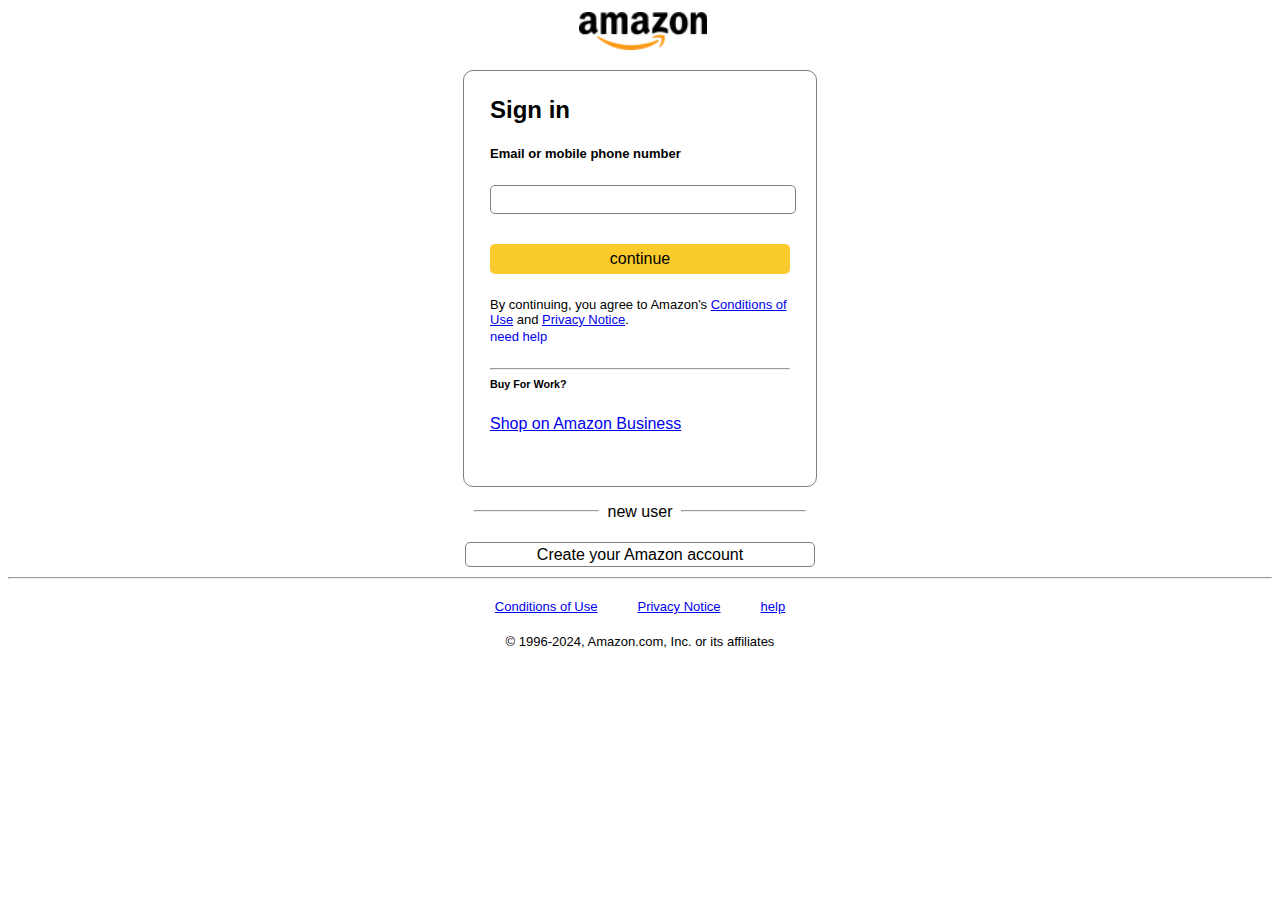
==== signin.html @ 1f9ac3a5 "added signin page" ====
<!DOCTYPE html>
<html lang="en">
<head>
    <meta charset="UTF-8">
    <meta name="viewport" content="width=device-width, initial-scale=1.0">
    <title>sign in to Amazon</title>
    <link rel="stylesheet" href="signin.css">
    <link rel="stylesheet" href="https://cdnjs.cloudflare.com/ajax/libs/font-awesome/6.6.0/css/all.min.css" integrity="sha512-Kc323vGBEqzTmouAECnVceyQqyqdsSiqLQISBL29aUW4U/M7pSPA/gEUZQqv1cwx4OnYxTxve5UMg5GT6L4JJg==" crossorigin="anonymous" referrerpolicy="no-referrer" />
</head>
<body>
    <header>
        <div class="logo-container">
            <span id="logo"> <img src="Screenshot 2024-07-20 121928.png" alt="logo">
            </span>
        </div>
    </header>
    <main  id="form">
        <div class="form">
         <form name="signin"  action="action.py">
            <h2>Sign in</h2>
            <label for="email or mobile" class="email-label">Email or mobile phone number</label>
            <br><br>
            <input  type="email" maxlength="128" class="email-mobile">
            <br><br>
            <input type="button" class="button" value="continue" width="400px" >
            <br><br>
            <div class="legal-row">By continuing, you agree to Amazon's <a href="#"> Conditions of Use</a> and <a href="#">Privacy Notice</a>.</div>
            <a href="#" ><i class="fa-solid fa-caret-down"></i></a> <a href="#" id="help" >need help</a><br>
            <br>
            <hr>
            <span><h6>Buy For Work?</h6></span>
            <a href="#">Shop on Amazon Business</a>
         </form>
         
    </div>
    
    <div id="footer-container">
        <hr  > new user <hr>
    </div>
    <a href="#"><button id="account-button">
        Create your Amazon account
      </button></a>
    </main>
    <hr id="shadow">
    <footer id="footer">
        <div id="leagal"><a href="#">Conditions of Use</a><a href="#">Privacy Notice</a><a href="#">help</a>
        </div> 
        <br>
        <p>© 1996-2024, Amazon.com, Inc. or its affiliates</p>
    </footer>
</body>
</html>
---- signin.css ----
*{
    font-family: Arial, Helvetica, sans-serif;
    margin-top: 5px;
}

.logo-container{
    height: 20px;
    width: 100%;
    display: flex;
    justify-content: center;
    align-items: center;
    margin-top: 10px;
    resize: inherit;
}


.form{
    border: 0.01rem solid grey;
    padding: 4px;
    border-top-left-radius: 10px 10px;
    border-top-right-radius: 10px 10px;
    border-bottom-left-radius: 10px 10px;
    border-bottom-right-radius: 10px 10px;
    height: 375px;
    width: 300px;
    margin-top: 30px;
    padding-left: 26px;
    padding-top: 20px;
    padding-bottom: 20px;
    padding-right: 26px;
}

#form{
    display: flex;
    flex-direction: column;
    justify-content: center;
    align-items: center;
    /* border: 0.5px solid grey;  */
}

.email-mobile{
    height: 25px;
    width: 100%;
    display: flex;
    align-items: center;
    border-top-left-radius: 5px 5px ;
    border-top-right-radius: 5px 5px;
    border-bottom-left-radius: 5px 5px;
    border-bottom-right-radius: 5px 5px;
    border: 1px solid grey;
}

.email-label{
    font-size: small;
    font-weight: 700;
}

.button{
    height: 30px;
    width: 100%;
    padding-left: 10px ;
    padding-right: 10px;
    margin-top: -20px;
    background: #fbcb2e;
    font-size: medium;
    border-color: #a88734 #9c7e31 #846a29;
    border-top-left-radius: 5px;
    border-bottom-left-radius: 5px;
    border-top-right-radius: 5px;
    border-bottom-right-radius: 5px;
    /* border: 0.5px solid  #a88734 #9c7e31 #846a29 ; */
    border: none;
    box-shadow: 2px, rgb(249, 239, 189);
}

.button:hover{
    cursor: pointer;
    background-color: #ffd240;
}

.legal-row{
    font-size: small;
}

.fa-solid{
    transform: rotate(270deg);
    margin-top: 10px;
    font-size: small;
}

#help{
    font-size: small;
    text-decoration: none;
}

#footer-container{
    display: flex;
    justify-content: center;
    align-items: center;
    width: 350px;
    height: 50px;
    /* background-color: #846a29; */
    margin-top: 0;
    /* padding-top: 20px; */
}
#footer-container hr{
    width: 35%;
}
#account-button{
    width: 350px;
    height: 25px;
    padding-left: 10px ;
    padding-right: 10px;
    margin-top: 0;
    background-color: #fff;
    font-size: medium;
    border-top-left-radius: 5px;
    border-bottom-left-radius: 5px;
    border-top-right-radius: 5px;
    border-bottom-right-radius: 5px;
    border: 0.5px solid  grey ; 
    
}
#account-button:hover{
    cursor: pointer;
    background-color: rgba(240, 237, 237, 0.635);
}
#shadow{
    height: 0.1px;
    margin-top: 10px;
}

#footer{
    display: flex;
    justify-content: center;
    flex-direction: column;
    align-items: center;
    font-size: small;
    font-weight: 100;
    margin-top: 10px;
}
#leagal{
    display: flex;
    gap: 40px;   
    text-decoration: none;
}
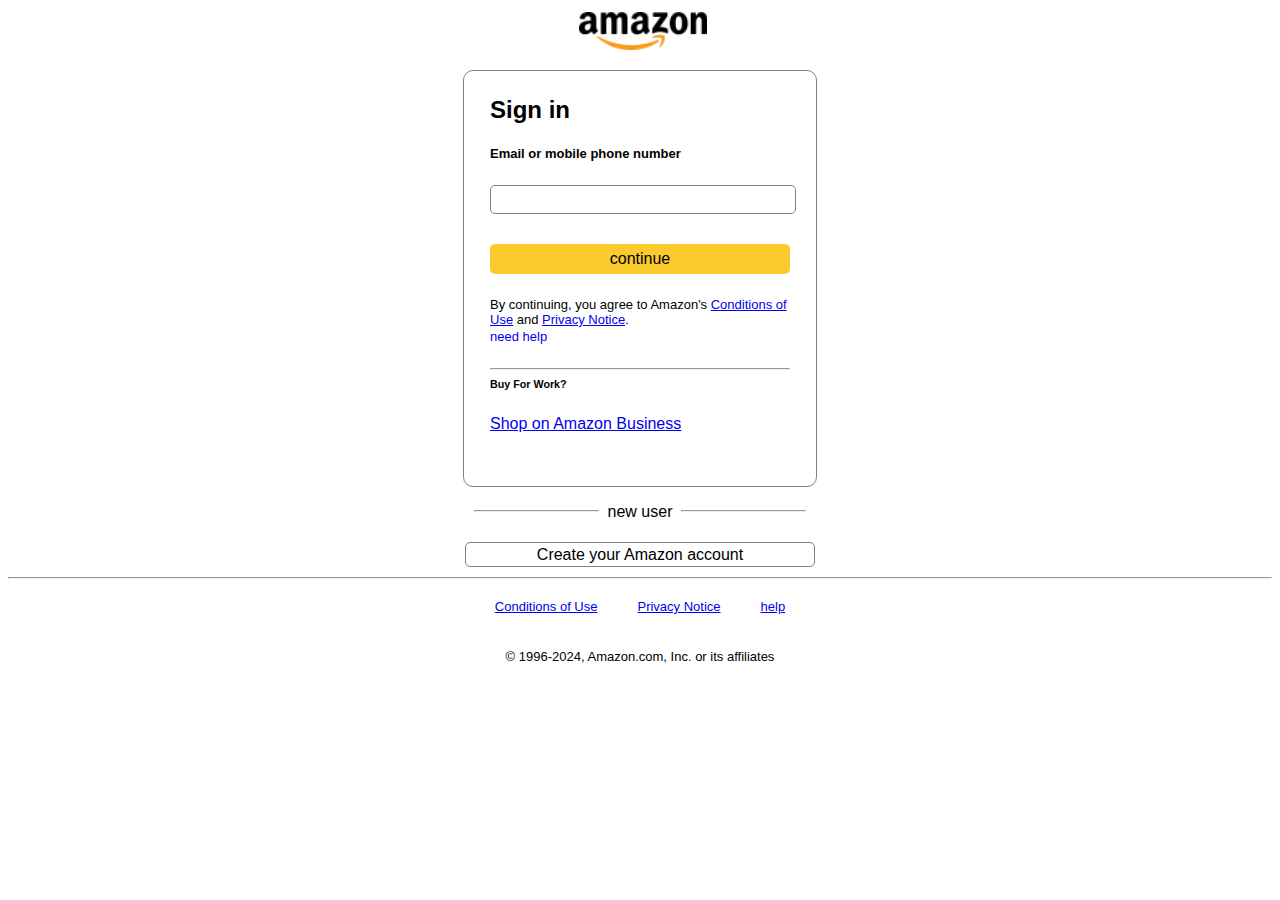
==== commit 0e05c71a: "git global  server" ====
--- a/signin.html
+++ b/signin.html
@@ -45,7 +45,7 @@
     <footer id="footer">
         <div id="leagal"><a href="#">Conditions of Use</a><a href="#">Privacy Notice</a><a href="#">help</a>
         </div> 
-        <br>
+        <br><br>
         <p>© 1996-2024, Amazon.com, Inc. or its affiliates</p>
     </footer>
 </body>
